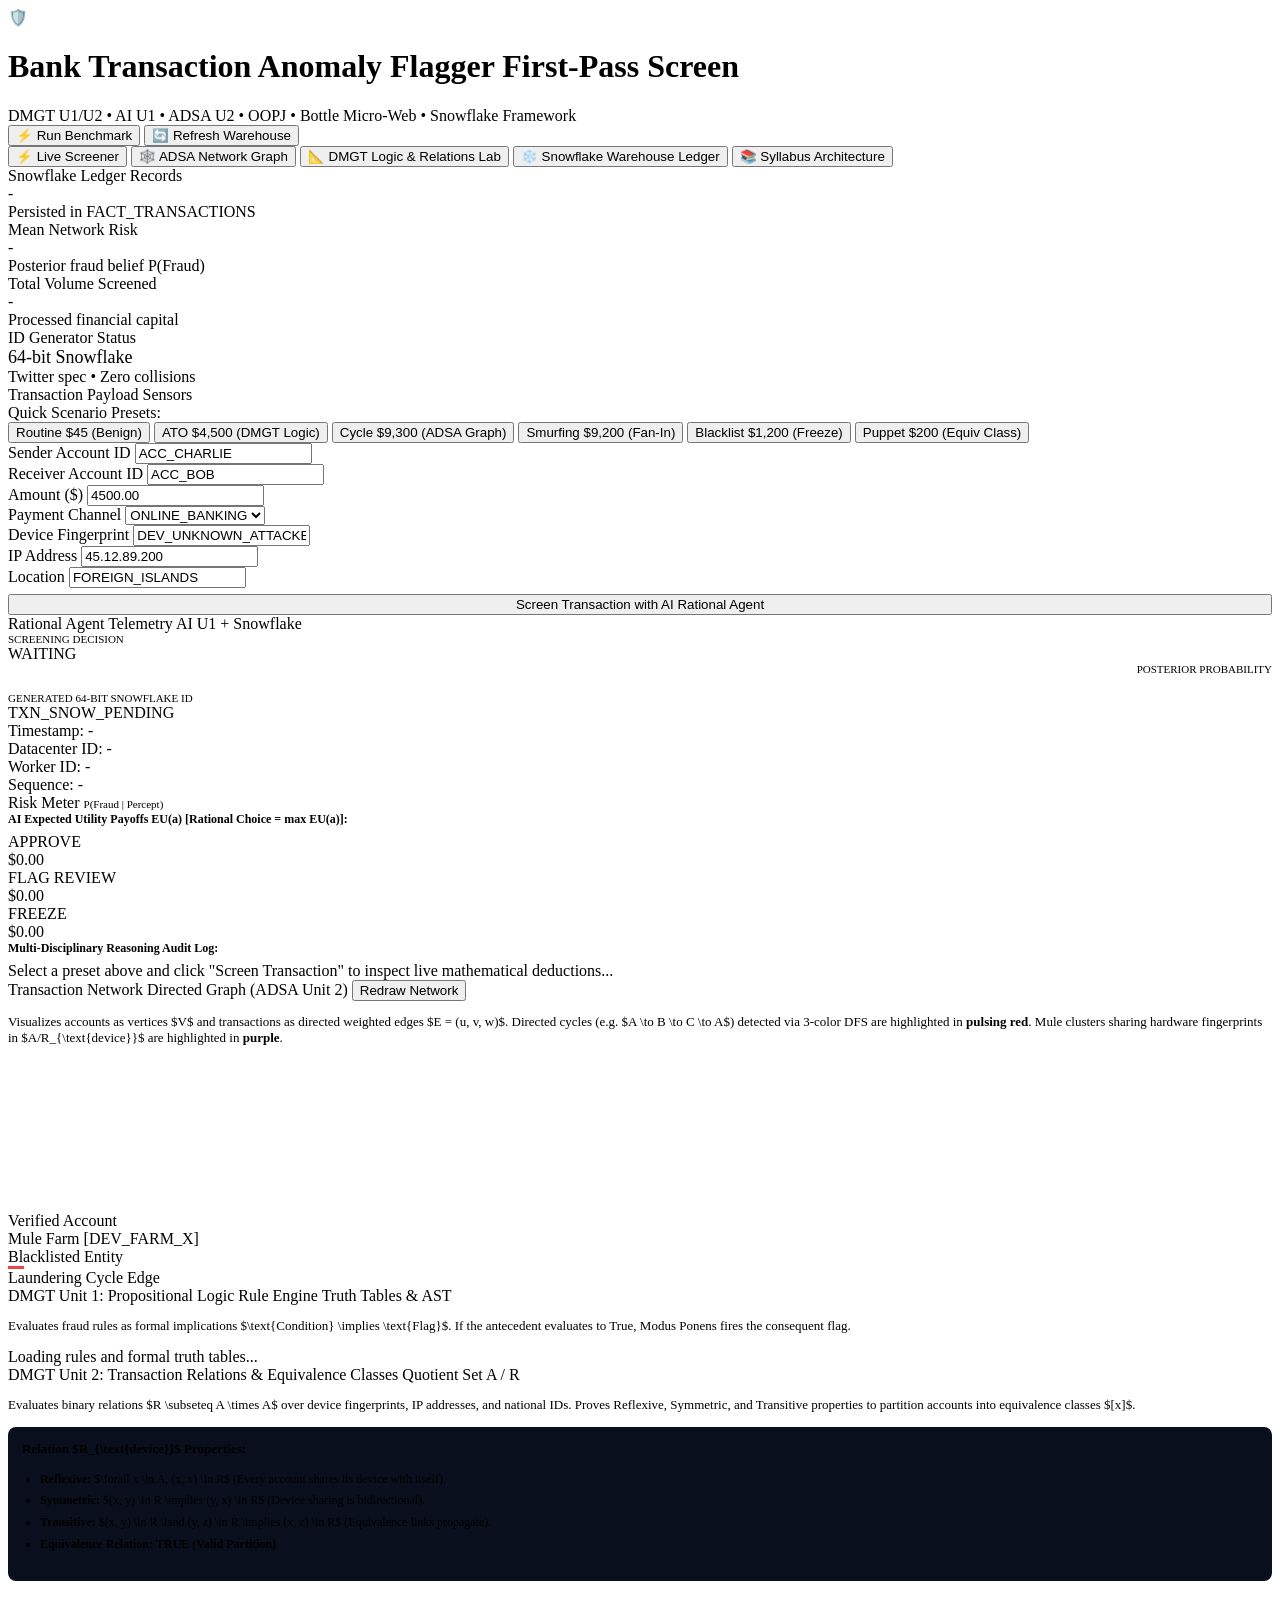
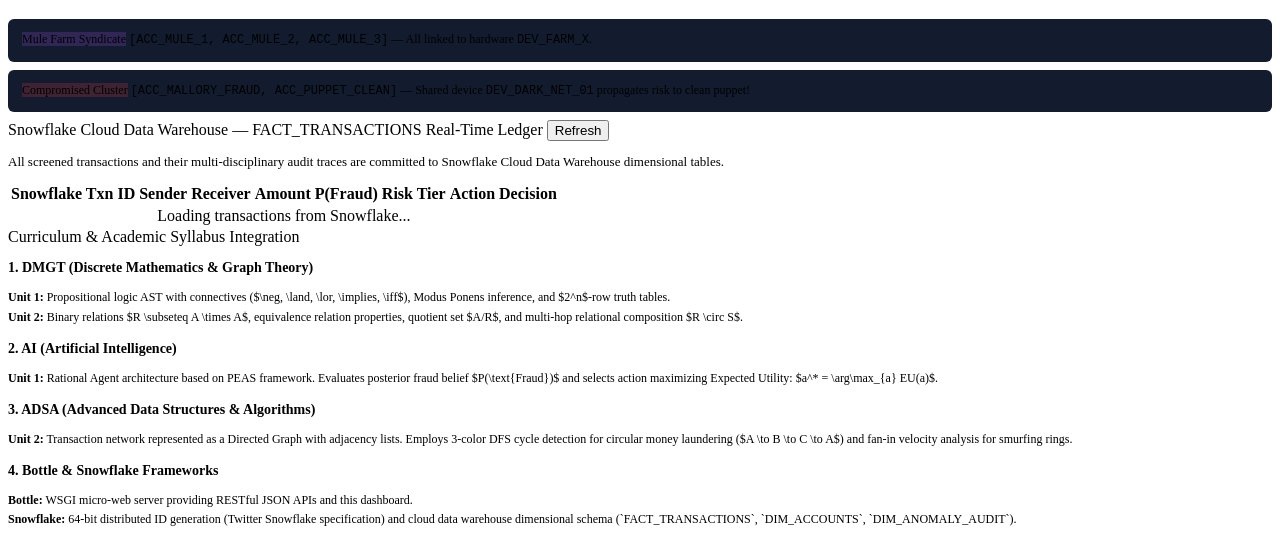
==== frontend/index.html @ 223a4cec "feat: Enterprise Bank Transaction Anomaly Flagger with multi-language core (Java, COBOL, Fortran, SQ" ====
<!DOCTYPE html>
<html lang="en">
<head>
  <meta charset="UTF-8">
  <title>Bank Transaction Anomaly Flagger | SOC Portal</title>
  <meta name="viewport" content="width=device-width, initial-scale=1.0">
  <link rel="stylesheet" href="/static/css/styles.css">
</head>
<body>

  <!-- Top Navigation Header -->
  <header>
    <div class="logo-area">
      <div class="logo-icon">🛡️</div>
      <div class="logo-text">
        <h1>Bank Transaction Anomaly Flagger <span class="badge-tag">First-Pass Screen</span></h1>
        <div class="sub-tagline">DMGT U1/U2 • AI U1 • ADSA U2 • OOPJ • Bottle Micro-Web • Snowflake Framework</div>
      </div>
    </div>
    <div class="header-actions">
      <button class="btn btn-secondary" onclick="runFullBenchmark()">⚡ Run Benchmark</button>
      <button class="btn btn-primary" onclick="refreshWarehouseData()">🔄 Refresh Warehouse</button>
    </div>
  </header>

  <!-- Navigation Tabs -->
  <nav class="nav-tabs">
    <button class="tab-btn active" data-tab="tab-screener">⚡ Live Screener</button>
    <button class="tab-btn" data-tab="tab-graph">🕸️ ADSA Network Graph</button>
    <button class="tab-btn" data-tab="tab-dmgt">📐 DMGT Logic & Relations Lab</button>
    <button class="tab-btn" data-tab="tab-snowflake">❄️ Snowflake Warehouse Ledger</button>
    <button class="tab-btn" data-tab="tab-curriculum">📚 Syllabus Architecture</button>
  </nav>

  <!-- Main Viewport -->
  <main>
    <!-- Metrics Row -->
    <div class="stats-banner">
      <div class="stat-card">
        <div class="stat-label">Snowflake Ledger Records</div>
        <div class="stat-value" id="stat-total-txns">-</div>
        <div class="stat-subtext">Persisted in FACT_TRANSACTIONS</div>
      </div>
      <div class="stat-card">
        <div class="stat-label">Mean Network Risk</div>
        <div class="stat-value" id="stat-avg-risk">-</div>
        <div class="stat-subtext">Posterior fraud belief P(Fraud)</div>
      </div>
      <div class="stat-card">
        <div class="stat-label">Total Volume Screened</div>
        <div class="stat-value" id="stat-total-vol">-</div>
        <div class="stat-subtext">Processed financial capital</div>
      </div>
      <div class="stat-card">
        <div class="stat-label">ID Generator Status</div>
        <div class="stat-value" style="font-size: 18px; color: var(--accent-purple);">64-bit Snowflake</div>
        <div class="stat-subtext">Twitter spec • Zero collisions</div>
      </div>
    </div>

    <!-- TAB 1: Live Screener -->
    <div id="tab-screener" class="tab-content active">
      <div class="two-col-grid">
        <!-- Input Form -->
        <div class="card">
          <div class="card-title">
            <span>Transaction Payload</span>
            <span class="badge-tag">Sensors</span>
          </div>

          <!-- Presets -->
          <div class="presets-container">
            <div class="presets-label">Quick Scenario Presets:</div>
            <div class="preset-pills">
              <button class="preset-pill" onclick="applyPreset('routine')">Routine $45 (Benign)</button>
              <button class="preset-pill" onclick="applyPreset('ato')">ATO $4,500 (DMGT Logic)</button>
              <button class="preset-pill" onclick="applyPreset('cycle')">Cycle $9,300 (ADSA Graph)</button>
              <button class="preset-pill" onclick="applyPreset('smurf')">Smurfing $9,200 (Fan-In)</button>
              <button class="preset-pill" onclick="applyPreset('blacklist')">Blacklist $1,200 (Freeze)</button>
              <button class="preset-pill" onclick="applyPreset('puppet')">Puppet $200 (Equiv Class)</button>
            </div>
          </div>

          <form onsubmit="handleScreenTransaction(event)">
            <div class="form-row">
              <div class="form-col form-group">
                <label>Sender Account ID</label>
                <input type="text" id="sender_id" value="ACC_CHARLIE" required>
              </div>
              <div class="form-col form-group">
                <label>Receiver Account ID</label>
                <input type="text" id="receiver_id" value="ACC_BOB" required>
              </div>
            </div>

            <div class="form-row">
              <div class="form-col form-group">
                <label>Amount ($)</label>
                <input type="number" step="0.01" id="amount" value="4500.00" required>
              </div>
              <div class="form-col form-group">
                <label>Payment Channel</label>
                <select id="channel">
                  <option value="ONLINE_BANKING">ONLINE_BANKING</option>
                  <option value="MOBILE_APP">MOBILE_APP</option>
                  <option value="WIRE_TRANSFER">WIRE_TRANSFER</option>
                  <option value="ATM">ATM</option>
                </select>
              </div>
            </div>

            <div class="form-row">
              <div class="form-col form-group">
                <label>Device Fingerprint</label>
                <input type="text" id="device_id" value="DEV_UNKNOWN_ATTACKER">
              </div>
              <div class="form-col form-group">
                <label>IP Address</label>
                <input type="text" id="ip_address" value="45.12.89.200">
              </div>
            </div>

            <div class="form-group">
              <label>Location</label>
              <input type="text" id="location" value="FOREIGN_ISLANDS">
            </div>

            <button type="submit" id="submit-btn" class="btn btn-primary" style="width:100%; margin-top: 6px;">
              Screen Transaction with AI Rational Agent
            </button>
          </form>
        </div>

        <!-- Telemetry & Decision Result -->
        <div class="card">
          <div class="card-title">
            <span>Rational Agent Telemetry</span>
            <span class="badge-tag">AI U1 + Snowflake</span>
          </div>

          <div class="result-header">
            <div>
              <div style="font-size:11px; color:var(--text-muted); text-transform:uppercase;">Screening Decision</div>
              <div id="decision-badge" class="decision-badge badge-APPROVE">WAITING</div>
            </div>
            <div style="text-align: right;">
              <div style="font-size:11px; color:var(--text-muted); text-transform:uppercase;">Posterior Probability</div>
              <div id="risk-val-text" style="font-size:15px; font-weight:700; color:#fff;">0.0% (PENDING)</div>
            </div>
          </div>

          <!-- Snowflake 64-bit ID Details -->
          <div class="snowflake-box">
            <div style="font-size: 11px; color: var(--text-muted); text-transform: uppercase;">Generated 64-bit Snowflake ID</div>
            <div class="snowflake-id-val" id="snow-id-val">TXN_SNOW_PENDING</div>
            <div class="snowflake-meta-grid">
              <div>Timestamp: <span id="snow-time">-</span></div>
              <div>Datacenter ID: <span id="snow-dc">-</span></div>
              <div>Worker ID: <span id="snow-worker">-</span></div>
              <div>Sequence: <span id="snow-seq">-</span></div>
            </div>
          </div>

          <!-- Risk Meter Bar -->
          <div class="meter-container">
            <div class="meter-labels">
              <span>Risk Meter</span>
              <span style="font-size:11px; color:var(--text-muted);">P(Fraud | Percept)</span>
            </div>
            <div class="meter-bar-bg">
              <div class="meter-bar-fill" id="risk-meter-fill"></div>
            </div>
          </div>

          <!-- AI Expected Utility Payoff Matrix -->
          <div style="font-size: 12px; font-weight: 600; color: var(--text-muted); margin-bottom: 6px;">
            AI Expected Utility Payoffs EU(a) [Rational Choice = max EU(a)]:
          </div>
          <div class="utility-grid" id="utility-grid">
            <div class="utility-card"><div class="utility-title">APPROVE</div><div class="utility-val">$0.00</div></div>
            <div class="utility-card"><div class="utility-title">FLAG REVIEW</div><div class="utility-val">$0.00</div></div>
            <div class="utility-card"><div class="utility-title">FREEZE</div><div class="utility-val">$0.00</div></div>
          </div>

          <!-- Audit Console -->
          <div style="font-size: 12px; font-weight: 600; color: var(--text-muted); margin-bottom: 6px;">
            Multi-Disciplinary Reasoning Audit Log:
          </div>
          <div class="audit-console" id="audit-console">Select a preset above and click "Screen Transaction" to inspect live mathematical deductions...</div>
        </div>
      </div>
    </div>

    <!-- TAB 2: ADSA Network Graph Visualizer -->
    <div id="tab-graph" class="tab-content">
      <div class="card">
        <div class="card-title">
          <span>Transaction Network Directed Graph (ADSA Unit 2)</span>
          <button class="btn btn-secondary" onclick="fetchGraphData()">Redraw Network</button>
        </div>
        <p style="font-size:13px; color:var(--text-muted); margin-bottom: 12px;">
          Visualizes accounts as vertices $V$ and transactions as directed weighted edges $E = (u, v, w)$. 
          Directed cycles (e.g. $A \to B \to C \to A$) detected via 3-color DFS are highlighted in <strong style="color:var(--color-freeze)">pulsing red</strong>.
          Mule clusters sharing hardware fingerprints in $A/R_{\text{device}}$ are highlighted in <strong style="color:var(--accent-purple)">purple</strong>.
        </p>
        <div class="canvas-wrapper">
          <canvas id="network-canvas"></canvas>
          <div class="graph-legend">
            <div class="legend-item"><div class="legend-dot" style="background:#0284c7;"></div> Verified Account</div>
            <div class="legend-item"><div class="legend-dot" style="background:#a855f7;"></div> Mule Farm [DEV_FARM_X]</div>
            <div class="legend-item"><div class="legend-dot" style="background:#ef4444;"></div> Blacklisted Entity</div>
            <div class="legend-item"><div class="legend-dot" style="background:#ef4444; width:16px; height:3px; border-radius:0;"></div> Laundering Cycle Edge</div>
          </div>
        </div>
      </div>
    </div>

    <!-- TAB 3: DMGT Logic & Relations Lab -->
    <div id="tab-dmgt" class="tab-content">
      <div class="two-col-grid">
        <div class="card">
          <div class="card-title">
            <span>DMGT Unit 1: Propositional Logic Rule Engine</span>
            <span class="badge-tag">Truth Tables & AST</span>
          </div>
          <p style="font-size:13px; color:var(--text-muted); margin-bottom:14px;">
            Evaluates fraud rules as formal implications $\text{Condition} \implies \text{Flag}$. If the antecedent evaluates to True, Modus Ponens fires the consequent flag.
          </p>
          <div id="rules-container">Loading rules and formal truth tables...</div>
        </div>

        <div class="card">
          <div class="card-title">
            <span>DMGT Unit 2: Transaction Relations & Equivalence Classes</span>
            <span class="badge-tag">Quotient Set A / R</span>
          </div>
          <p style="font-size:13px; color:var(--text-muted); margin-bottom:14px;">
            Evaluates binary relations $R \subseteq A \times A$ over device fingerprints, IP addresses, and national IDs.
            Proves Reflexive, Symmetric, and Transitive properties to partition accounts into equivalence classes $[x]$.
          </p>
          
          <div style="background:#0a0f1d; border:1px solid var(--border-color); border-radius:8px; padding:14px; margin-bottom:14px;">
            <div style="font-weight:700; color:var(--accent-cyan); font-size:13px; margin-bottom:6px;">Relation $R_{\text{device}}$ Properties:</div>
            <ul style="font-size:12px; color:var(--text-muted); padding-left:18px; line-height:1.8;">
              <li><strong>Reflexive:</strong> $\forall x \in A, (x, x) \in R$ (Every account shares its device with itself).</li>
              <li><strong>Symmetric:</strong> $(x, y) \in R \implies (y, x) \in R$ (Device sharing is bidirectional).</li>
              <li><strong>Transitive:</strong> $(x, y) \in R \land (y, z) \in R \implies (x, z) \in R$ (Equivalence links propagate).</li>
              <li><strong>Equivalence Relation:</strong> <strong style="color:var(--color-approve)">TRUE (Valid Partition)</strong></li>
            </ul>
          </div>

          <div style="font-weight:700; color:#fff; font-size:13px; margin-bottom:8px;">Quotient Set $A / R_{\text{device}}$ (Partition Clusters):</div>
          <div style="font-size:12px; line-height:1.8;">
            <div style="background:#131c2e; padding:10px 14px; border-radius:6px; border:1px solid var(--border-color); margin-bottom:8px;">
              <span class="badge-tag" style="background:rgba(168, 85, 247, 0.2); color:var(--accent-purple);">Mule Farm Syndicate</span>
              <code>[ACC_MULE_1, ACC_MULE_2, ACC_MULE_3]</code> — All linked to hardware <code>DEV_FARM_X</code>.
            </div>
            <div style="background:#131c2e; padding:10px 14px; border-radius:6px; border:1px solid var(--border-color); margin-bottom:8px;">
              <span class="badge-tag" style="background:rgba(239, 68, 68, 0.2); color:var(--color-freeze);">Compromised Cluster</span>
              <code>[ACC_MALLORY_FRAUD, ACC_PUPPET_CLEAN]</code> — Shared device <code>DEV_DARK_NET_01</code> propagates risk to clean puppet!
            </div>
          </div>
        </div>
      </div>
    </div>

    <!-- TAB 4: Snowflake Warehouse Explorer -->
    <div id="tab-snowflake" class="tab-content">
      <div class="card">
        <div class="card-title">
          <span>Snowflake Cloud Data Warehouse — FACT_TRANSACTIONS Real-Time Ledger</span>
          <button class="btn btn-secondary" onclick="refreshWarehouseData()">Refresh</button>
        </div>
        <p style="font-size:13px; color:var(--text-muted); margin-bottom:12px;">
          All screened transactions and their multi-disciplinary audit traces are committed to Snowflake Cloud Data Warehouse dimensional tables.
        </p>
        <div class="table-wrapper">
          <table>
            <thead>
              <tr>
                <th>Snowflake Txn ID</th>
                <th>Sender</th>
                <th>Receiver</th>
                <th>Amount</th>
                <th>P(Fraud)</th>
                <th>Risk Tier</th>
                <th>Action Decision</th>
              </tr>
            </thead>
            <tbody id="warehouse-tbody">
              <tr><td colspan="7" style="text-align:center; color:var(--text-muted);">Loading transactions from Snowflake...</td></tr>
            </tbody>
          </table>
        </div>
      </div>
    </div>

    <!-- TAB 5: Syllabus & Architecture Guide -->
    <div id="tab-curriculum" class="tab-content">
      <div class="card">
        <div class="card-title"><span>Curriculum & Academic Syllabus Integration</span></div>
        <div class="two-col-grid" style="margin-top: 14px;">
          <div>
            <h3 style="font-size:14px; color:var(--accent-cyan); margin-bottom:6px;">1. DMGT (Discrete Mathematics & Graph Theory)</h3>
            <p style="font-size:12px; color:var(--text-muted); line-height:1.6; margin-bottom:14px;">
              <strong>Unit 1:</strong> Propositional logic AST with connectives ($\neg, \land, \lor, \implies, \iff$), Modus Ponens inference, and $2^n$-row truth tables.<br>
              <strong>Unit 2:</strong> Binary relations $R \subseteq A \times A$, equivalence relation properties, quotient set $A/R$, and multi-hop relational composition $R \circ S$.
            </p>

            <h3 style="font-size:14px; color:var(--accent-cyan); margin-bottom:6px;">2. AI (Artificial Intelligence)</h3>
            <p style="font-size:12px; color:var(--text-muted); line-height:1.6; margin-bottom:14px;">
              <strong>Unit 1:</strong> Rational Agent architecture based on PEAS framework. Evaluates posterior fraud belief $P(\text{Fraud})$ and selects action maximizing Expected Utility: $a^* = \arg\max_{a} EU(a)$.
            </p>
          </div>

          <div>
            <h3 style="font-size:14px; color:var(--accent-cyan); margin-bottom:6px;">3. ADSA (Advanced Data Structures & Algorithms)</h3>
            <p style="font-size:12px; color:var(--text-muted); line-height:1.6; margin-bottom:14px;">
              <strong>Unit 2:</strong> Transaction network represented as a Directed Graph with adjacency lists. Employs 3-color DFS cycle detection for circular money laundering ($A \to B \to C \to A$) and fan-in velocity analysis for smurfing rings.
            </p>

            <h3 style="font-size:14px; color:var(--accent-cyan); margin-bottom:6px;">4. Bottle & Snowflake Frameworks</h3>
            <p style="font-size:12px; color:var(--text-muted); line-height:1.6;">
              <strong>Bottle:</strong> WSGI micro-web server providing RESTful JSON APIs and this dashboard.<br>
              <strong>Snowflake:</strong> 64-bit distributed ID generation (Twitter Snowflake specification) and cloud data warehouse dimensional schema (`FACT_TRANSACTIONS`, `DIM_ACCOUNTS`, `DIM_ANOMALY_AUDIT`).
            </p>
          </div>
        </div>
      </div>
    </div>
  </main>

  <script src="/static/js/app.js"></script>
</body>
</html>
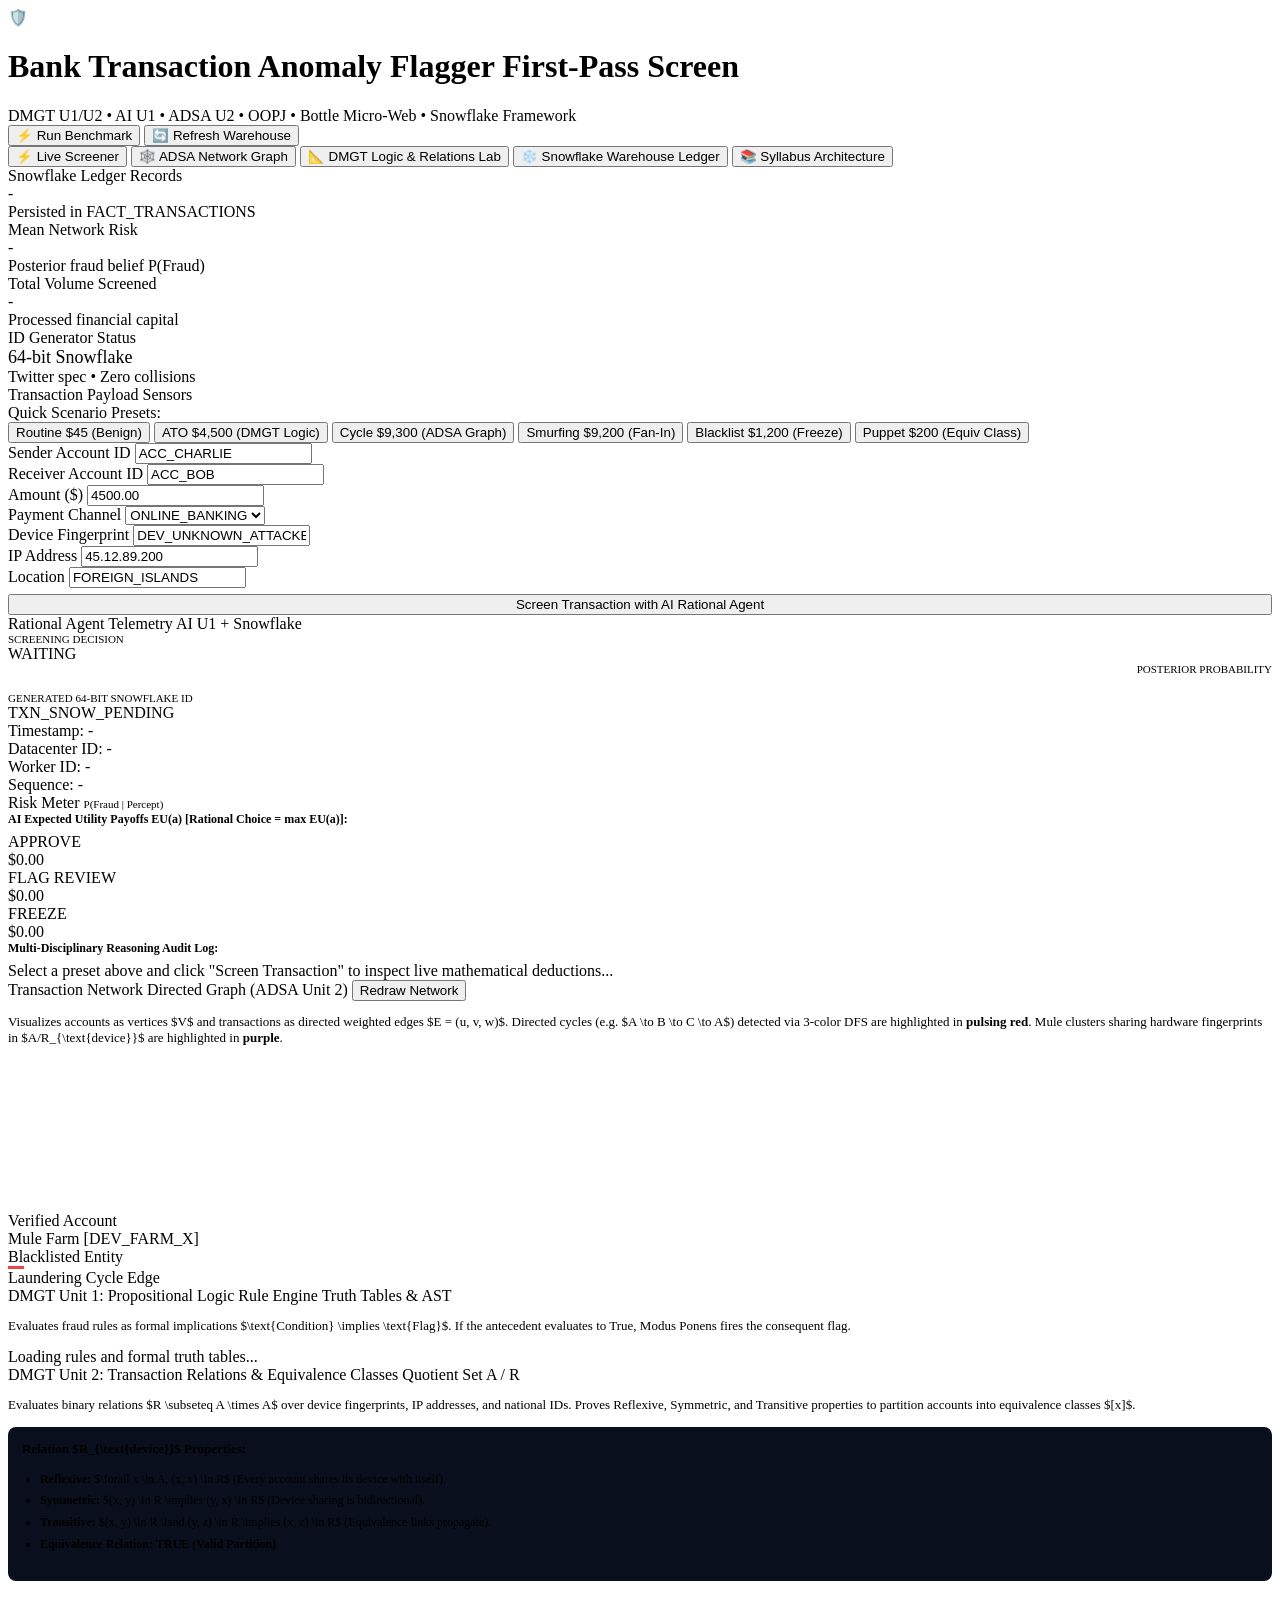
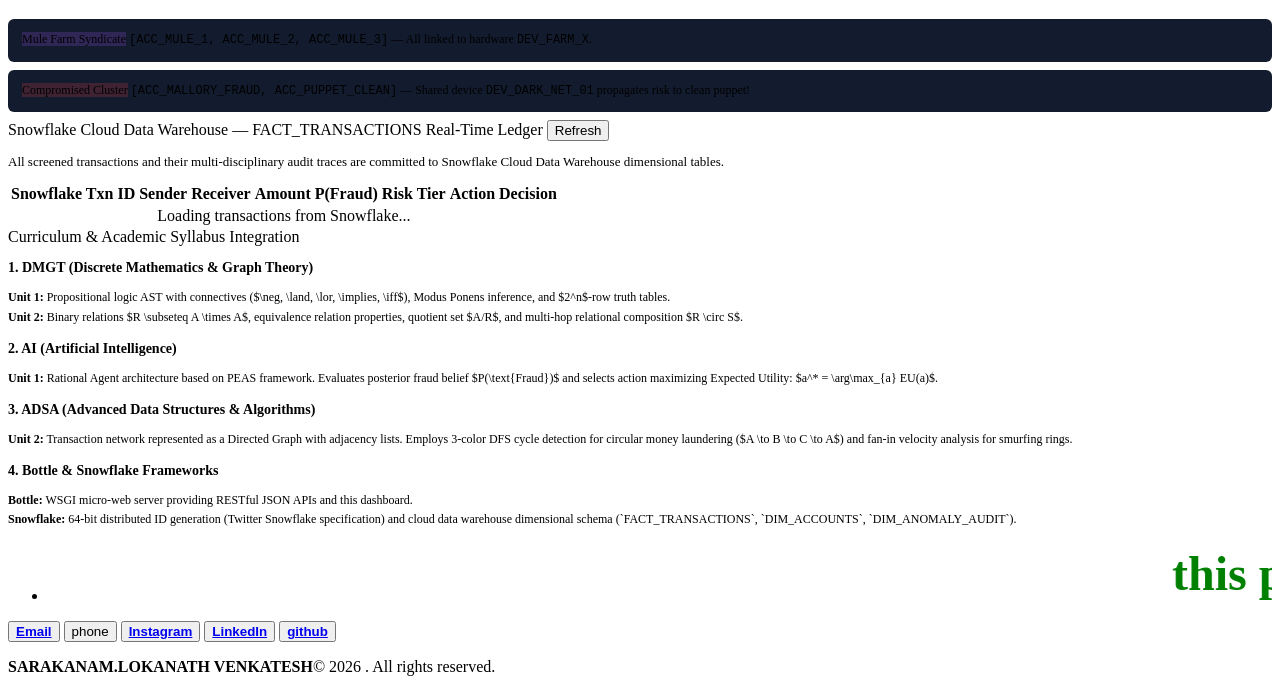
==== commit fd3f0341: "feat(ui): add creator marquee, social links, and copyright footer for SARAKANAM . LOKANATH VENKATESH" ====
--- a/frontend/index.html
+++ b/frontend/index.html
@@ -330,6 +330,25 @@
     </div>
   </main>
 
+  <!-- Project Creator & Contact Footer -->
+  <div class="author-credits-container">
+    <ul>
+      <li>
+        <marquee><font color="green" size="9"><strong>this project was made by SARAKANAM . LOKANATH VENKATESH </strong></font></marquee>
+      </li>
+    </ul> <button><a href="mailto:lokanathvenkateshsarakanam6@gmail.com"><strong>Email</strong></a></button>
+        <a href="tel:+919392573268"><button>phone</button></a>
+        <button><a href="https://www.instagram.com/call_me_bunny_.143_2/?__pwa=1" target="_blank"><strong>Instagram</strong></a></button>
+        <button><a href="https://www.linkedin.com/in/lokanath-venkatesh-sarakanam-3532a1382/" target="_blank"><strong>LinkedIn</strong></a></button>
+        <button><a href="https://github.com/lokanathvenkateshsarakanam" target="_blank"><strong>github</strong></a></button>
+      </li>
+            
+    
+    <footer>
+        <p><b> SARAKANAM.LOKANATH VENKATESH</b>&copy; 2026 . All rights reserved.</p></b>
+    </footer>
+  </div>
+
   <script src="/static/js/app.js"></script>
 </body>
 </html>
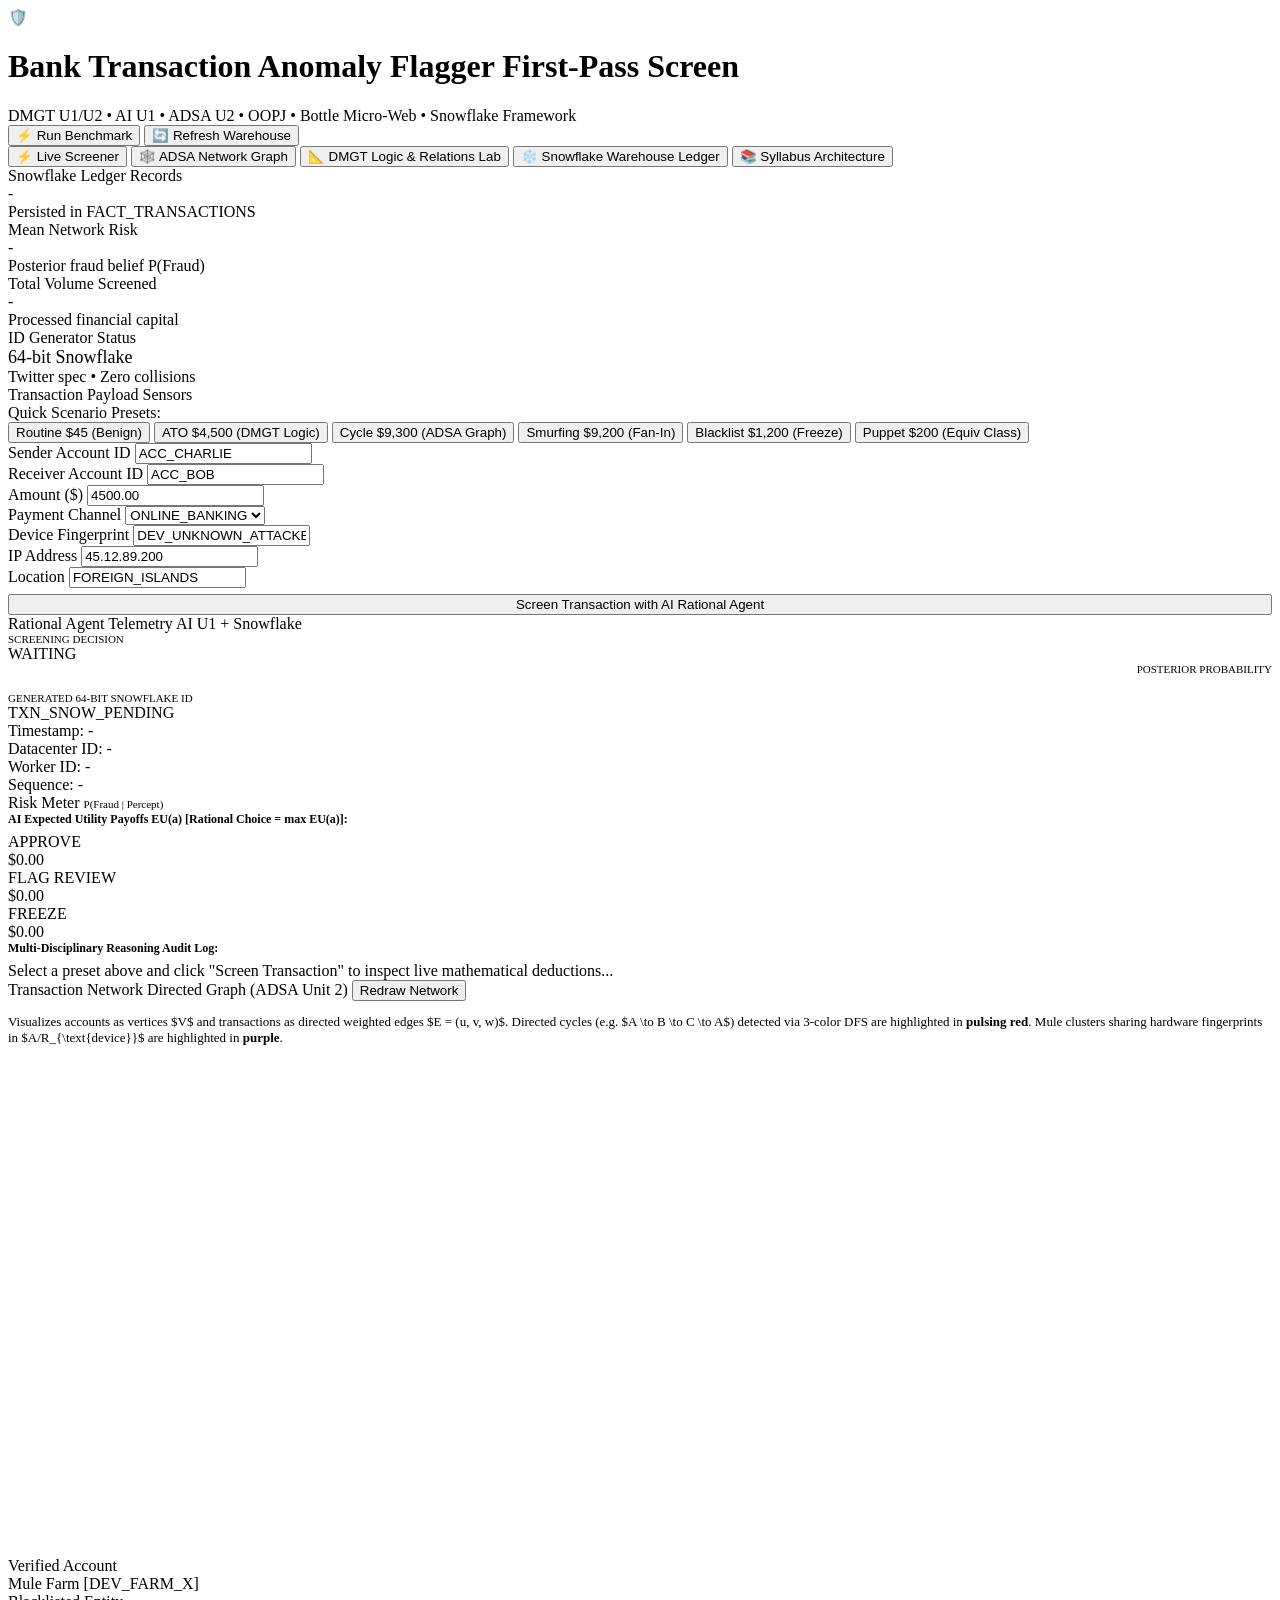
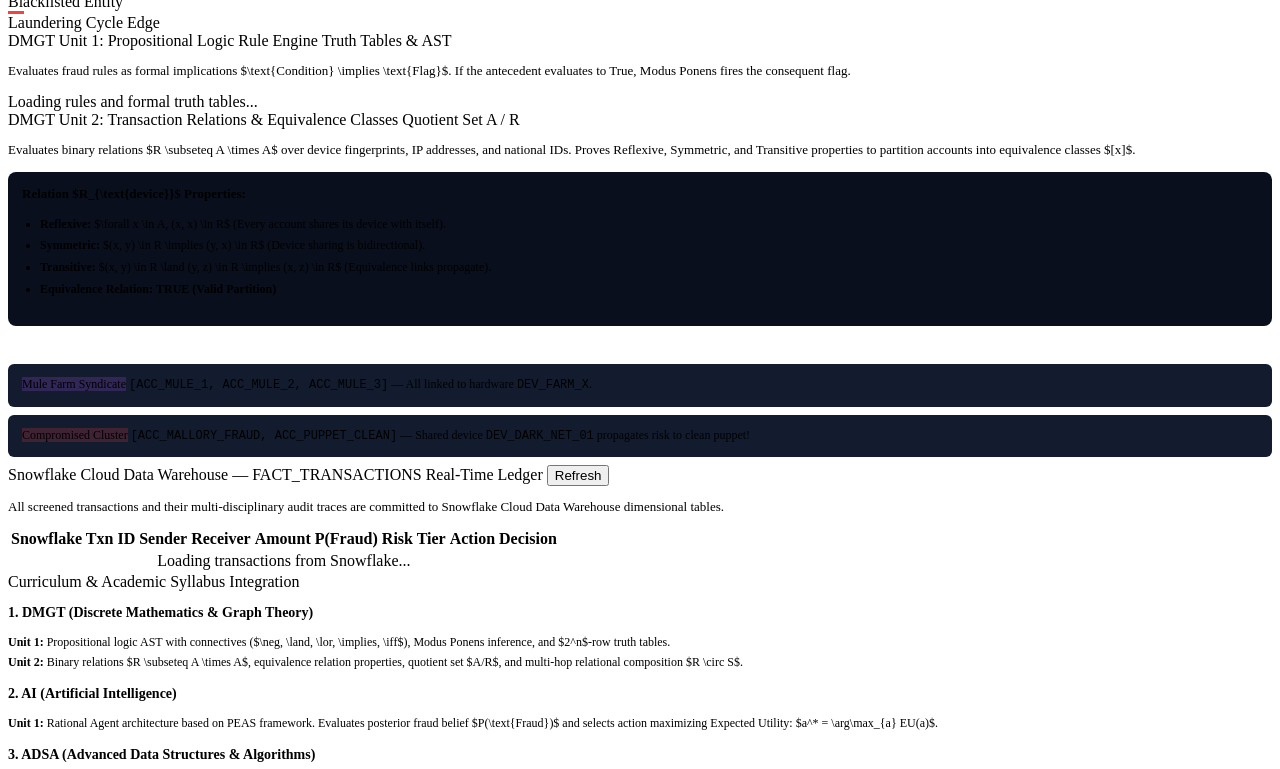
==== commit 09a5f5c8: "Update stylesheet link in index.html" ====
--- a/frontend/index.html
+++ b/frontend/index.html
@@ -4,7 +4,7 @@
   <meta charset="UTF-8">
   <title>Bank Transaction Anomaly Flagger | SOC Portal</title>
   <meta name="viewport" content="width=device-width, initial-scale=1.0">
-  <link rel="stylesheet" href="/static/css/styles.css">
+  <link rel="stylesheet" href="/static/css/styles-1.css">
 </head>
 <body>
 
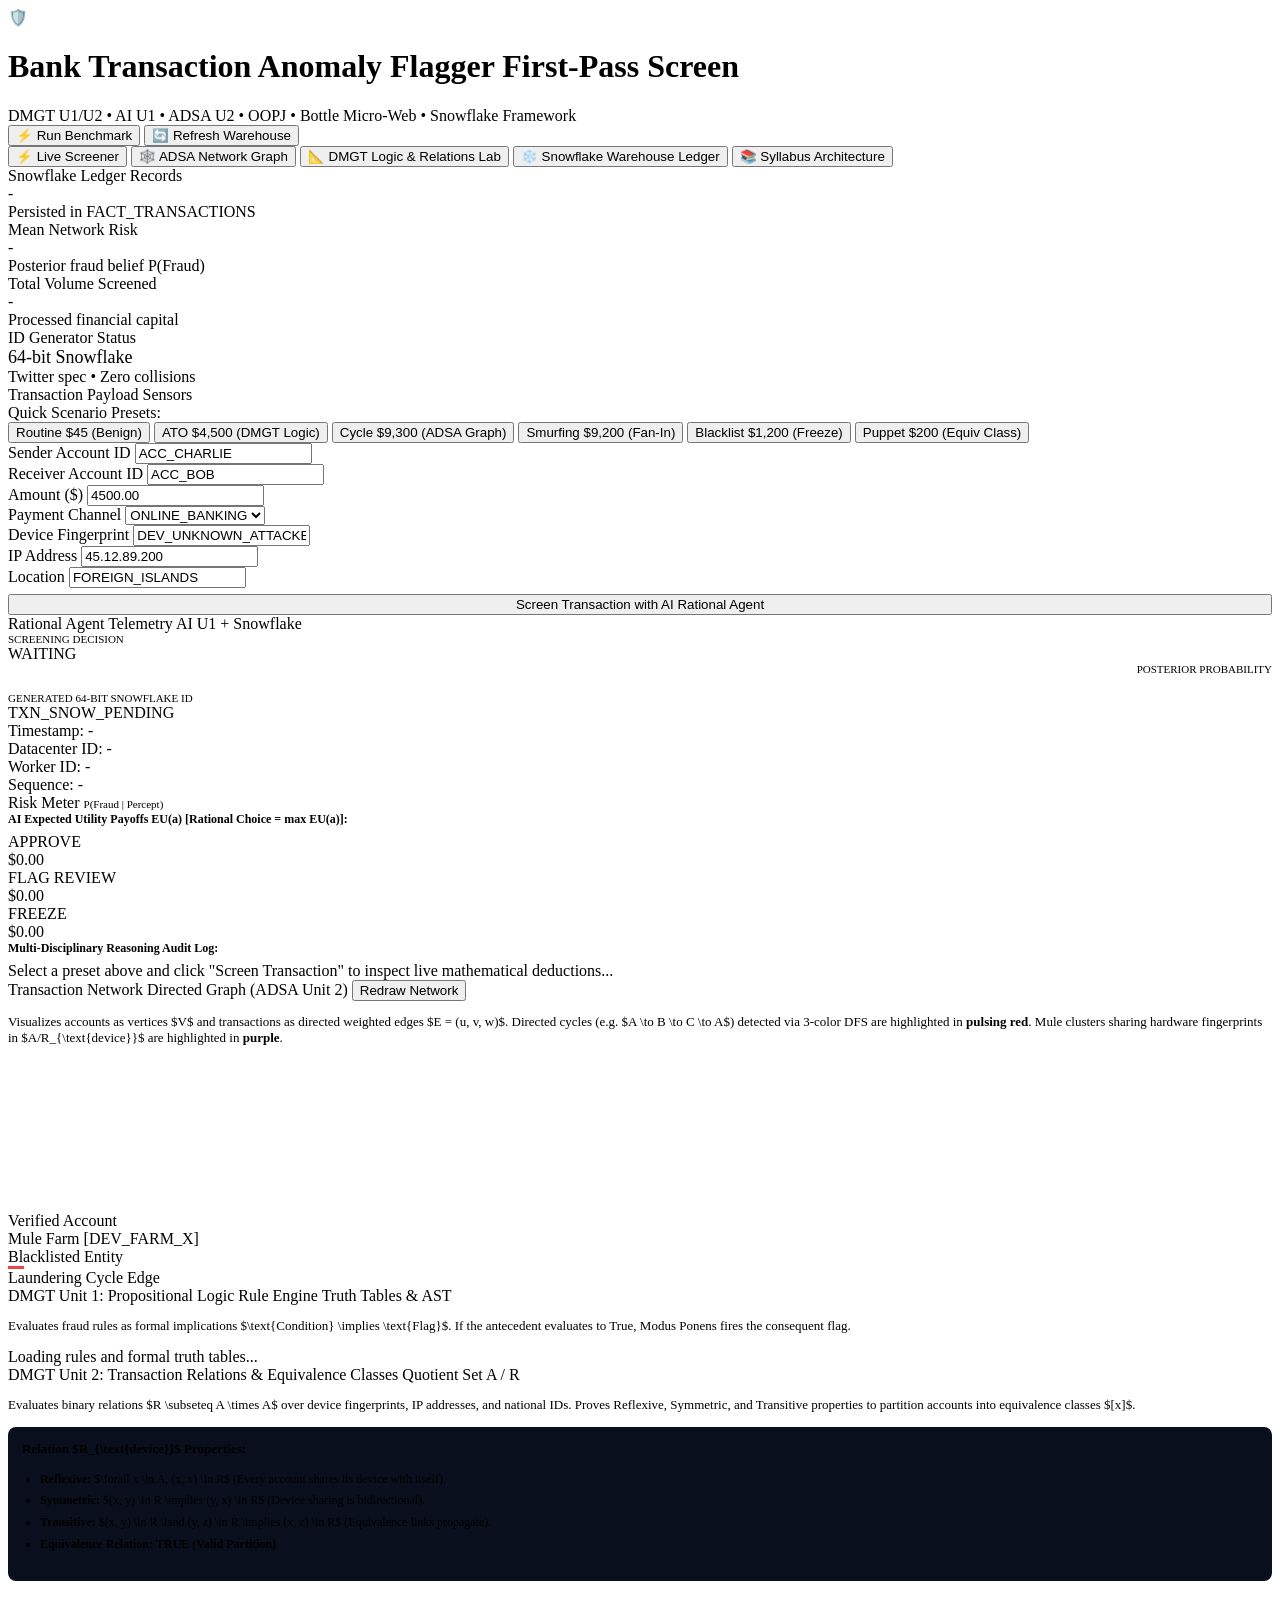
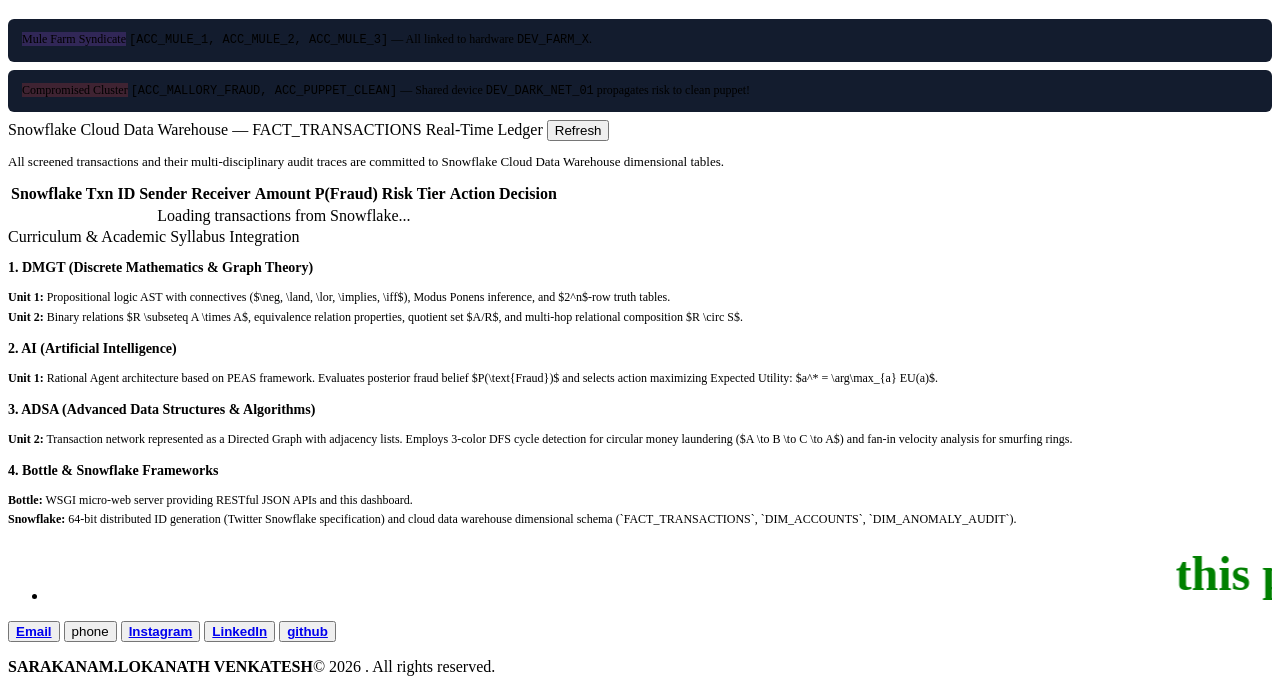
==== commit e3c269b4: "Update script source from app.js to app-1.js" ====
--- a/frontend/index.html
+++ b/frontend/index.html
@@ -349,6 +349,6 @@
     </footer>
   </div>
 
-  <script src="/static/js/app.js"></script>
+  <script src="/static/js/app-1.js"></script>
 </body>
 </html>
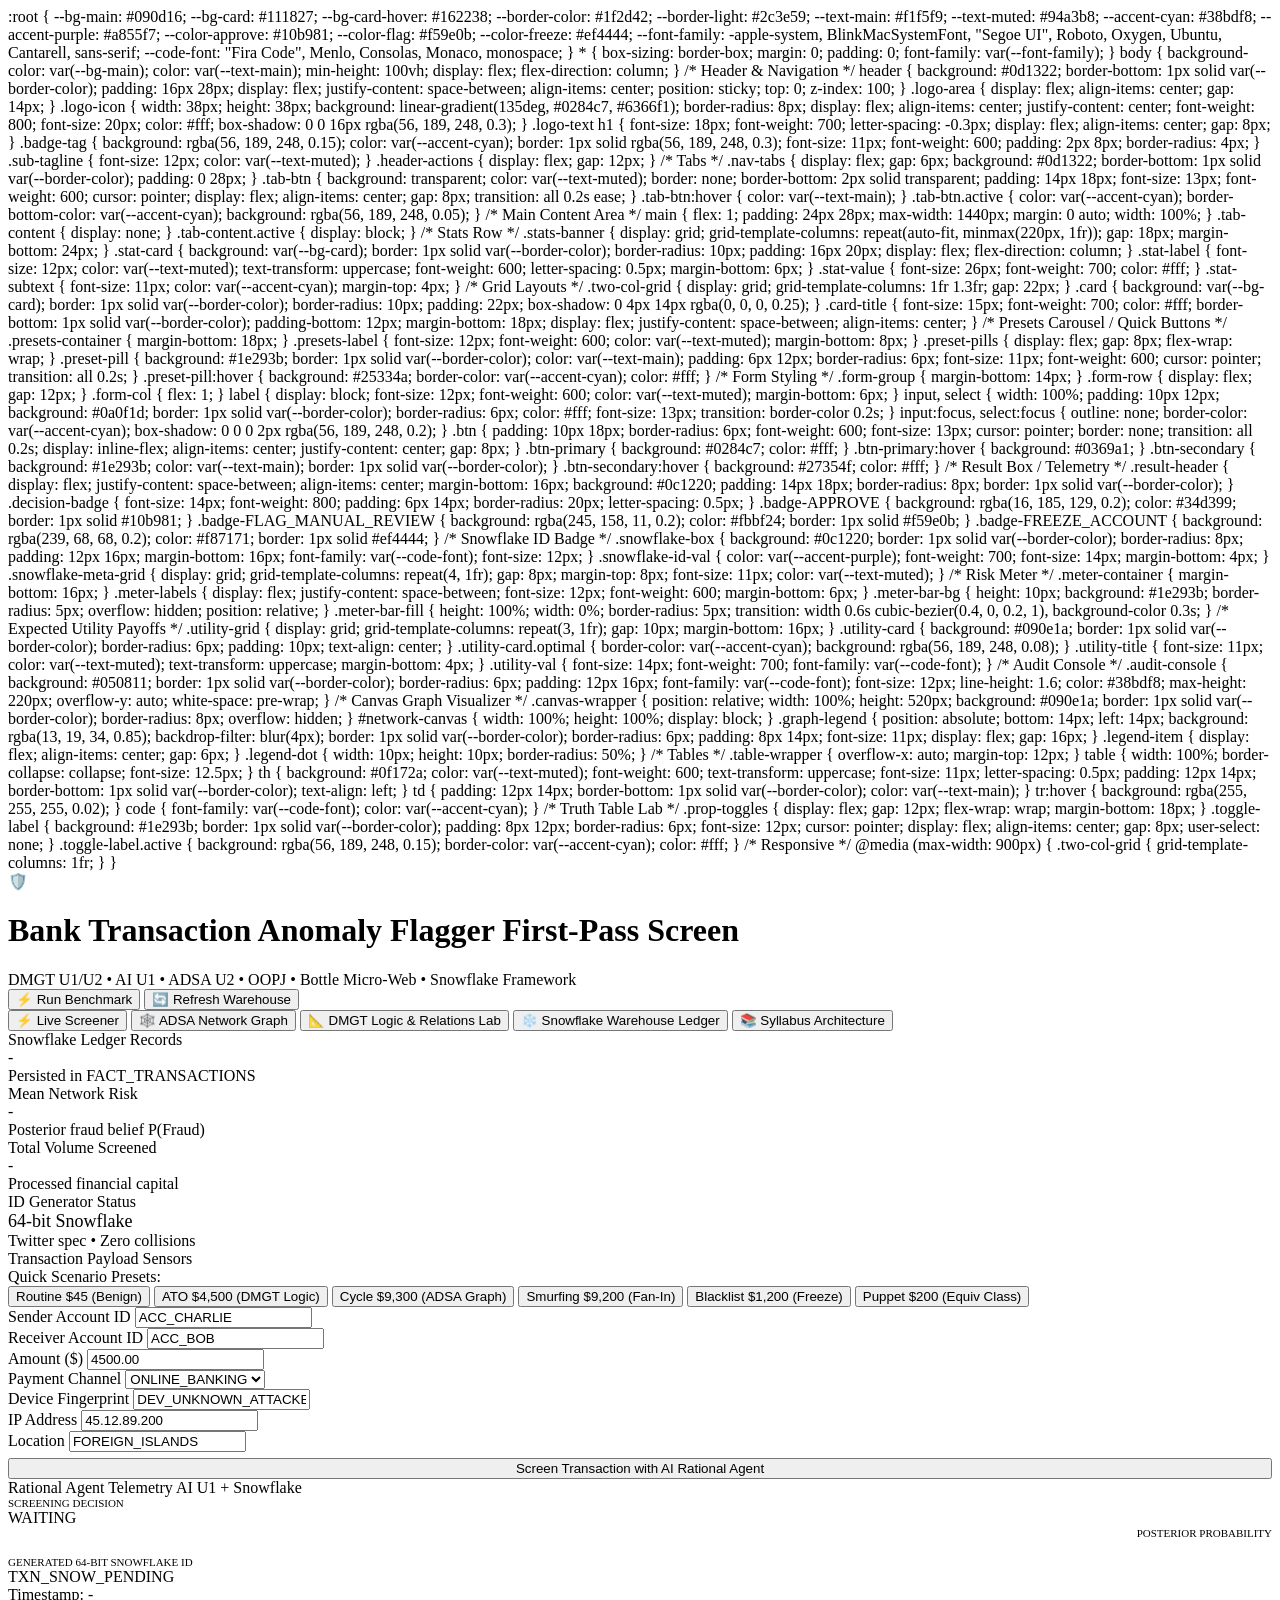
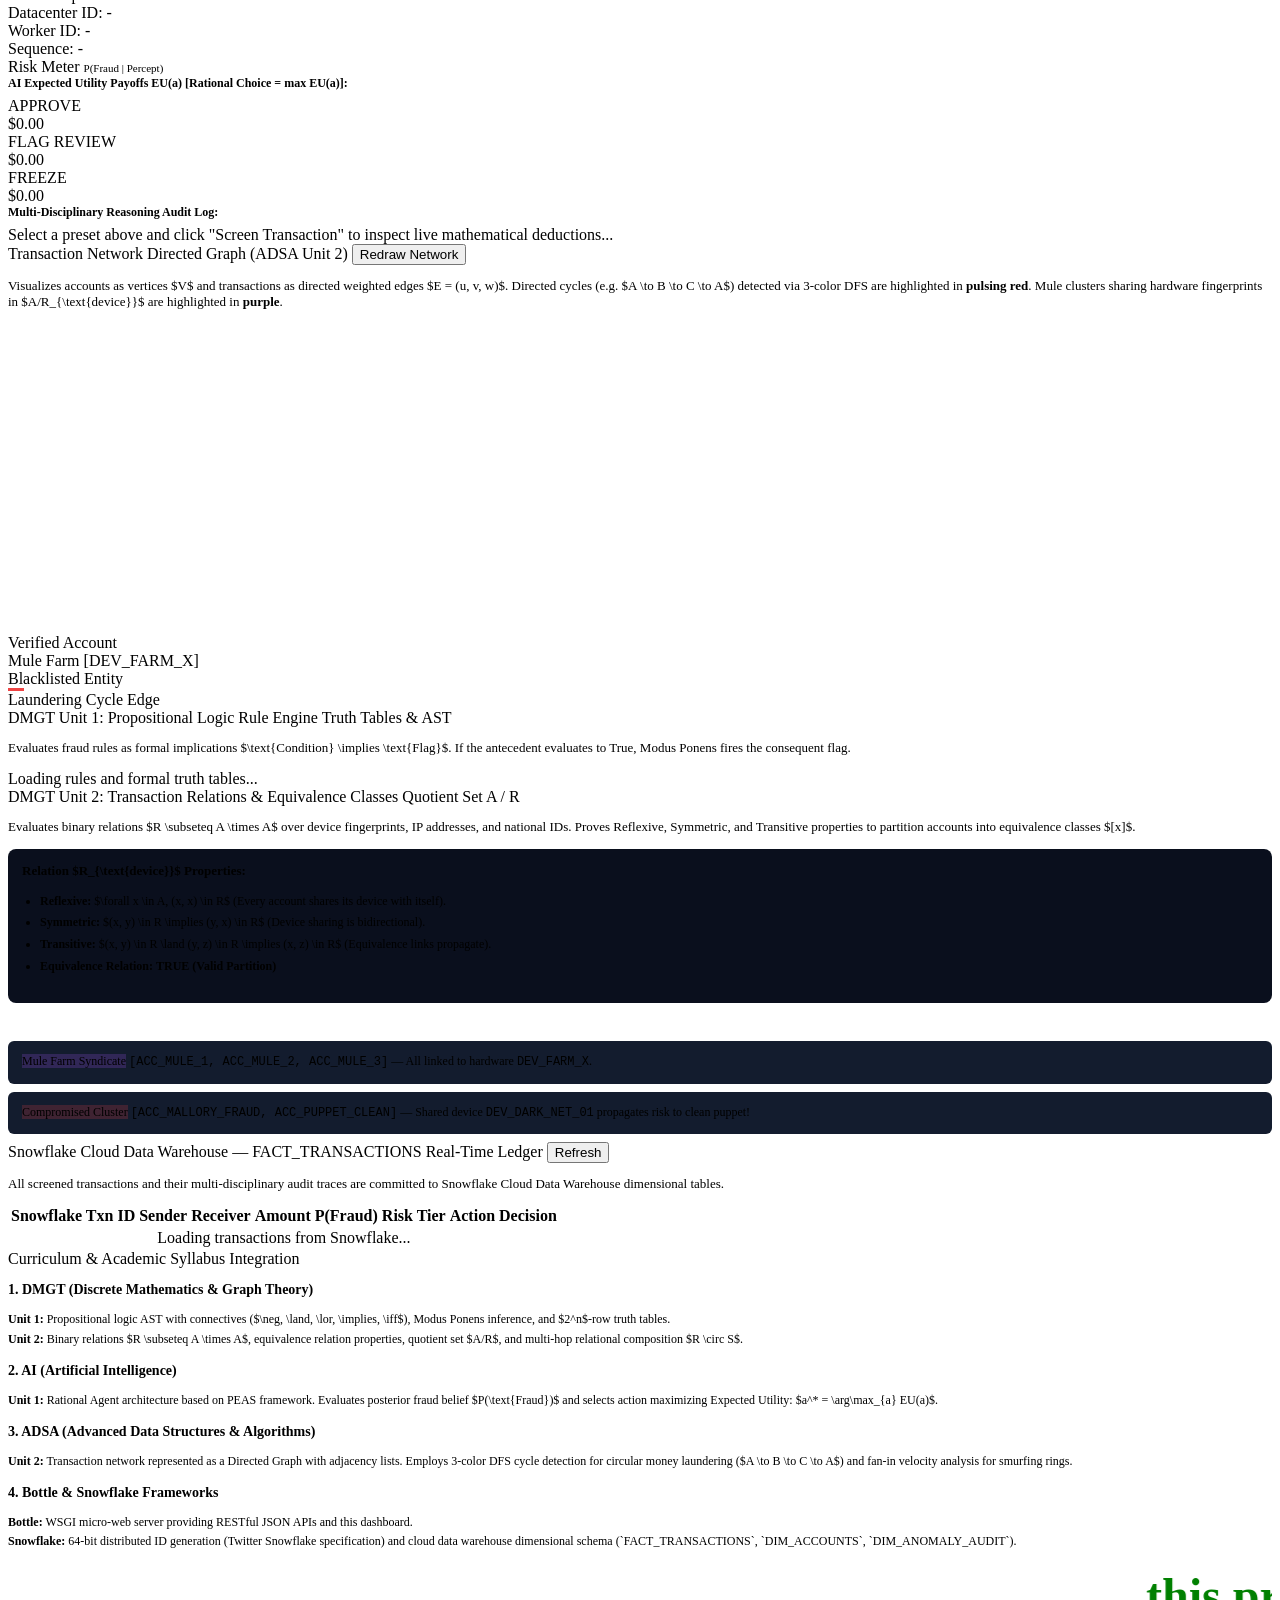
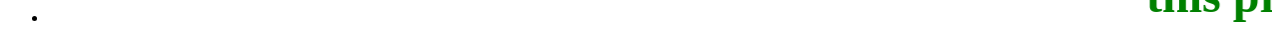
==== commit 1cf34663: "Implement CSS styles for layout and components Added CSS variables and styles for layout and compone" ====
--- a/frontend/index.html
+++ b/frontend/index.html
@@ -7,6 +7,584 @@
   <link rel="stylesheet" href="/static/css/styles-1.css">
 </head>
 <body>
+  <styles>
+    :root {
+  --bg-main: #090d16;
+  --bg-card: #111827;
+  --bg-card-hover: #162238;
+  --border-color: #1f2d42;
+  --border-light: #2c3e59;
+  --text-main: #f1f5f9;
+  --text-muted: #94a3b8;
+  --accent-cyan: #38bdf8;
+  --accent-purple: #a855f7;
+  --color-approve: #10b981;
+  --color-flag: #f59e0b;
+  --color-freeze: #ef4444;
+  --font-family: -apple-system, BlinkMacSystemFont, "Segoe UI", Roboto, Oxygen, Ubuntu, Cantarell, sans-serif;
+  --code-font: "Fira Code", Menlo, Consolas, Monaco, monospace;
+}
+
+* {
+  box-sizing: border-box;
+  margin: 0;
+  padding: 0;
+  font-family: var(--font-family);
+}
+
+body {
+  background-color: var(--bg-main);
+  color: var(--text-main);
+  min-height: 100vh;
+  display: flex;
+  flex-direction: column;
+}
+
+/* Header & Navigation */
+header {
+  background: #0d1322;
+  border-bottom: 1px solid var(--border-color);
+  padding: 16px 28px;
+  display: flex;
+  justify-content: space-between;
+  align-items: center;
+  position: sticky;
+  top: 0;
+  z-index: 100;
+}
+
+.logo-area {
+  display: flex;
+  align-items: center;
+  gap: 14px;
+}
+
+.logo-icon {
+  width: 38px;
+  height: 38px;
+  background: linear-gradient(135deg, #0284c7, #6366f1);
+  border-radius: 8px;
+  display: flex;
+  align-items: center;
+  justify-content: center;
+  font-weight: 800;
+  font-size: 20px;
+  color: #fff;
+  box-shadow: 0 0 16px rgba(56, 189, 248, 0.3);
+}
+
+.logo-text h1 {
+  font-size: 18px;
+  font-weight: 700;
+  letter-spacing: -0.3px;
+  display: flex;
+  align-items: center;
+  gap: 8px;
+}
+
+.badge-tag {
+  background: rgba(56, 189, 248, 0.15);
+  color: var(--accent-cyan);
+  border: 1px solid rgba(56, 189, 248, 0.3);
+  font-size: 11px;
+  font-weight: 600;
+  padding: 2px 8px;
+  border-radius: 4px;
+}
+
+.sub-tagline {
+  font-size: 12px;
+  color: var(--text-muted);
+}
+
+.header-actions {
+  display: flex;
+  gap: 12px;
+}
+
+/* Tabs */
+.nav-tabs {
+  display: flex;
+  gap: 6px;
+  background: #0d1322;
+  border-bottom: 1px solid var(--border-color);
+  padding: 0 28px;
+}
+
+.tab-btn {
+  background: transparent;
+  color: var(--text-muted);
+  border: none;
+  border-bottom: 2px solid transparent;
+  padding: 14px 18px;
+  font-size: 13px;
+  font-weight: 600;
+  cursor: pointer;
+  display: flex;
+  align-items: center;
+  gap: 8px;
+  transition: all 0.2s ease;
+}
+
+.tab-btn:hover {
+  color: var(--text-main);
+}
+
+.tab-btn.active {
+  color: var(--accent-cyan);
+  border-bottom-color: var(--accent-cyan);
+  background: rgba(56, 189, 248, 0.05);
+}
+
+/* Main Content Area */
+main {
+  flex: 1;
+  padding: 24px 28px;
+  max-width: 1440px;
+  margin: 0 auto;
+  width: 100%;
+}
+
+.tab-content {
+  display: none;
+}
+
+.tab-content.active {
+  display: block;
+}
+
+/* Stats Row */
+.stats-banner {
+  display: grid;
+  grid-template-columns: repeat(auto-fit, minmax(220px, 1fr));
+  gap: 18px;
+  margin-bottom: 24px;
+}
+
+.stat-card {
+  background: var(--bg-card);
+  border: 1px solid var(--border-color);
+  border-radius: 10px;
+  padding: 16px 20px;
+  display: flex;
+  flex-direction: column;
+}
+
+.stat-label {
+  font-size: 12px;
+  color: var(--text-muted);
+  text-transform: uppercase;
+  font-weight: 600;
+  letter-spacing: 0.5px;
+  margin-bottom: 6px;
+}
+
+.stat-value {
+  font-size: 26px;
+  font-weight: 700;
+  color: #fff;
+}
+
+.stat-subtext {
+  font-size: 11px;
+  color: var(--accent-cyan);
+  margin-top: 4px;
+}
+
+/* Grid Layouts */
+.two-col-grid {
+  display: grid;
+  grid-template-columns: 1fr 1.3fr;
+  gap: 22px;
+}
+
+.card {
+  background: var(--bg-card);
+  border: 1px solid var(--border-color);
+  border-radius: 10px;
+  padding: 22px;
+  box-shadow: 0 4px 14px rgba(0, 0, 0, 0.25);
+}
+
+.card-title {
+  font-size: 15px;
+  font-weight: 700;
+  color: #fff;
+  border-bottom: 1px solid var(--border-color);
+  padding-bottom: 12px;
+  margin-bottom: 18px;
+  display: flex;
+  justify-content: space-between;
+  align-items: center;
+}
+
+/* Presets Carousel / Quick Buttons */
+.presets-container {
+  margin-bottom: 18px;
+}
+
+.presets-label {
+  font-size: 12px;
+  font-weight: 600;
+  color: var(--text-muted);
+  margin-bottom: 8px;
+}
+
+.preset-pills {
+  display: flex;
+  gap: 8px;
+  flex-wrap: wrap;
+}
+
+.preset-pill {
+  background: #1e293b;
+  border: 1px solid var(--border-color);
+  color: var(--text-main);
+  padding: 6px 12px;
+  border-radius: 6px;
+  font-size: 11px;
+  font-weight: 600;
+  cursor: pointer;
+  transition: all 0.2s;
+}
+
+.preset-pill:hover {
+  background: #25334a;
+  border-color: var(--accent-cyan);
+  color: #fff;
+}
+
+/* Form Styling */
+.form-group {
+  margin-bottom: 14px;
+}
+
+.form-row {
+  display: flex;
+  gap: 12px;
+}
+
+.form-col {
+  flex: 1;
+}
+
+label {
+  display: block;
+  font-size: 12px;
+  font-weight: 600;
+  color: var(--text-muted);
+  margin-bottom: 6px;
+}
+
+input, select {
+  width: 100%;
+  padding: 10px 12px;
+  background: #0a0f1d;
+  border: 1px solid var(--border-color);
+  border-radius: 6px;
+  color: #fff;
+  font-size: 13px;
+  transition: border-color 0.2s;
+}
+
+input:focus, select:focus {
+  outline: none;
+  border-color: var(--accent-cyan);
+  box-shadow: 0 0 0 2px rgba(56, 189, 248, 0.2);
+}
+
+.btn {
+  padding: 10px 18px;
+  border-radius: 6px;
+  font-weight: 600;
+  font-size: 13px;
+  cursor: pointer;
+  border: none;
+  transition: all 0.2s;
+  display: inline-flex;
+  align-items: center;
+  justify-content: center;
+  gap: 8px;
+}
+
+.btn-primary {
+  background: #0284c7;
+  color: #fff;
+}
+
+.btn-primary:hover {
+  background: #0369a1;
+}
+
+.btn-secondary {
+  background: #1e293b;
+  color: var(--text-main);
+  border: 1px solid var(--border-color);
+}
+
+.btn-secondary:hover {
+  background: #27354f;
+  color: #fff;
+}
+
+/* Result Box / Telemetry */
+.result-header {
+  display: flex;
+  justify-content: space-between;
+  align-items: center;
+  margin-bottom: 16px;
+  background: #0c1220;
+  padding: 14px 18px;
+  border-radius: 8px;
+  border: 1px solid var(--border-color);
+}
+
+.decision-badge {
+  font-size: 14px;
+  font-weight: 800;
+  padding: 6px 14px;
+  border-radius: 20px;
+  letter-spacing: 0.5px;
+}
+
+.badge-APPROVE {
+  background: rgba(16, 185, 129, 0.2);
+  color: #34d399;
+  border: 1px solid #10b981;
+}
+
+.badge-FLAG_MANUAL_REVIEW {
+  background: rgba(245, 158, 11, 0.2);
+  color: #fbbf24;
+  border: 1px solid #f59e0b;
+}
+
+.badge-FREEZE_ACCOUNT {
+  background: rgba(239, 68, 68, 0.2);
+  color: #f87171;
+  border: 1px solid #ef4444;
+}
+
+/* Snowflake ID Badge */
+.snowflake-box {
+  background: #0c1220;
+  border: 1px solid var(--border-color);
+  border-radius: 8px;
+  padding: 12px 16px;
+  margin-bottom: 16px;
+  font-family: var(--code-font);
+  font-size: 12px;
+}
+
+.snowflake-id-val {
+  color: var(--accent-purple);
+  font-weight: 700;
+  font-size: 14px;
+  margin-bottom: 4px;
+}
+
+.snowflake-meta-grid {
+  display: grid;
+  grid-template-columns: repeat(4, 1fr);
+  gap: 8px;
+  margin-top: 8px;
+  font-size: 11px;
+  color: var(--text-muted);
+}
+
+/* Risk Meter */
+.meter-container {
+  margin-bottom: 16px;
+}
+
+.meter-labels {
+  display: flex;
+  justify-content: space-between;
+  font-size: 12px;
+  font-weight: 600;
+  margin-bottom: 6px;
+}
+
+.meter-bar-bg {
+  height: 10px;
+  background: #1e293b;
+  border-radius: 5px;
+  overflow: hidden;
+  position: relative;
+}
+
+.meter-bar-fill {
+  height: 100%;
+  width: 0%;
+  border-radius: 5px;
+  transition: width 0.6s cubic-bezier(0.4, 0, 0.2, 1), background-color 0.3s;
+}
+
+/* Expected Utility Payoffs */
+.utility-grid {
+  display: grid;
+  grid-template-columns: repeat(3, 1fr);
+  gap: 10px;
+  margin-bottom: 16px;
+}
+
+.utility-card {
+  background: #090e1a;
+  border: 1px solid var(--border-color);
+  border-radius: 6px;
+  padding: 10px;
+  text-align: center;
+}
+
+.utility-card.optimal {
+  border-color: var(--accent-cyan);
+  background: rgba(56, 189, 248, 0.08);
+}
+
+.utility-title {
+  font-size: 11px;
+  color: var(--text-muted);
+  text-transform: uppercase;
+  margin-bottom: 4px;
+}
+
+.utility-val {
+  font-size: 14px;
+  font-weight: 700;
+  font-family: var(--code-font);
+}
+
+/* Audit Console */
+.audit-console {
+  background: #050811;
+  border: 1px solid var(--border-color);
+  border-radius: 6px;
+  padding: 12px 16px;
+  font-family: var(--code-font);
+  font-size: 12px;
+  line-height: 1.6;
+  color: #38bdf8;
+  max-height: 220px;
+  overflow-y: auto;
+  white-space: pre-wrap;
+}
+
+/* Canvas Graph Visualizer */
+.canvas-wrapper {
+  position: relative;
+  width: 100%;
+  height: 520px;
+  background: #090e1a;
+  border: 1px solid var(--border-color);
+  border-radius: 8px;
+  overflow: hidden;
+}
+
+#network-canvas {
+  width: 100%;
+  height: 100%;
+  display: block;
+}
+
+.graph-legend {
+  position: absolute;
+  bottom: 14px;
+  left: 14px;
+  background: rgba(13, 19, 34, 0.85);
+  backdrop-filter: blur(4px);
+  border: 1px solid var(--border-color);
+  border-radius: 6px;
+  padding: 8px 14px;
+  font-size: 11px;
+  display: flex;
+  gap: 16px;
+}
+
+.legend-item {
+  display: flex;
+  align-items: center;
+  gap: 6px;
+}
+
+.legend-dot {
+  width: 10px;
+  height: 10px;
+  border-radius: 50%;
+}
+
+/* Tables */
+.table-wrapper {
+  overflow-x: auto;
+  margin-top: 12px;
+}
+
+table {
+  width: 100%;
+  border-collapse: collapse;
+  font-size: 12.5px;
+}
+
+th {
+  background: #0f172a;
+  color: var(--text-muted);
+  font-weight: 600;
+  text-transform: uppercase;
+  font-size: 11px;
+  letter-spacing: 0.5px;
+  padding: 12px 14px;
+  border-bottom: 1px solid var(--border-color);
+  text-align: left;
+}
+
+td {
+  padding: 12px 14px;
+  border-bottom: 1px solid var(--border-color);
+  color: var(--text-main);
+}
+
+tr:hover {
+  background: rgba(255, 255, 255, 0.02);
+}
+
+code {
+  font-family: var(--code-font);
+  color: var(--accent-cyan);
+}
+
+/* Truth Table Lab */
+.prop-toggles {
+  display: flex;
+  gap: 12px;
+  flex-wrap: wrap;
+  margin-bottom: 18px;
+}
+
+.toggle-label {
+  background: #1e293b;
+  border: 1px solid var(--border-color);
+  padding: 8px 12px;
+  border-radius: 6px;
+  font-size: 12px;
+  cursor: pointer;
+  display: flex;
+  align-items: center;
+  gap: 8px;
+  user-select: none;
+}
+
+.toggle-label.active {
+  background: rgba(56, 189, 248, 0.15);
+  border-color: var(--accent-cyan);
+  color: #fff;
+}
+
+/* Responsive */
+@media (max-width: 900px) {
+  .two-col-grid {
+    grid-template-columns: 1fr;
+  }
+}
+  </styles>
 
   <!-- Top Navigation Header -->
   <header>
@@ -348,6 +926,501 @@
         <p><b> SARAKANAM.LOKANATH VENKATESH</b>&copy; 2026 . All rights reserved.</p></b>
     </footer>
   </div>
+  <script>
+    /**
+ * Bank Transaction Anomaly Flagger - Frontend Client Engine
+ * Integrates Bottle API, Snowflake ID & Warehouse, DMGT Logic, and ADSA Graph Visualizer.
+ */
+
+// Global State
+let currentGraphData = { nodes: [], edges: [] };
+let cachedRules = [];
+let animFrameId = null;
+
+// Preset Scenarios
+const PRESETS = {
+  routine: {
+    sender_id: "ACC_ALICE",
+    receiver_id: "ACC_BOB",
+    amount: 45.0,
+    channel: "MOBILE_APP",
+    device_id: "DEV_ALICE_PHONE",
+    ip_address: "192.168.1.10",
+    location: "US",
+  },
+  ato: {
+    sender_id: "ACC_CHARLIE",
+    receiver_id: "ACC_BOB",
+    amount: 4500.0,
+    channel: "ONLINE_BANKING",
+    device_id: "DEV_UNKNOWN_ATTACKER",
+    ip_address: "45.12.89.200",
+    location: "FOREIGN_ISLANDS",
+  },
+  cycle: {
+    sender_id: "ACC_LAYER_C",
+    receiver_id: "ACC_LAYER_A",
+    amount: 9300.0,
+    channel: "WIRE_TRANSFER",
+    device_id: "DEV_CORP_C",
+    ip_address: "127.0.0.1",
+    location: "US",
+  },
+  smurf: {
+    sender_id: "ACC_MULE_1",
+    receiver_id: "ACC_COLLECTOR_X",
+    amount: 9200.0,
+    channel: "ONLINE_BANKING",
+    device_id: "DEV_FARM_X",
+    ip_address: "10.0.0.99",
+    location: "US",
+  },
+  blacklist: {
+    sender_id: "ACC_MALLORY_FRAUD",
+    receiver_id: "ACC_BOB",
+    amount: 1200.0,
+    channel: "WIRE_TRANSFER",
+    device_id: "DEV_DARK_NET_01",
+    ip_address: "185.220.101.5",
+    location: "US",
+  },
+  puppet: {
+    sender_id: "ACC_PUPPET_CLEAN",
+    receiver_id: "ACC_ALICE",
+    amount: 200.0,
+    channel: "MOBILE_APP",
+    device_id: "DEV_DARK_NET_01", // Shared device with Mallory!
+    ip_address: "185.220.101.5",
+    location: "US",
+  },
+};
+
+// ============================================================================
+// Initialization & Navigation
+// ============================================================================
+
+document.addEventListener("DOMContentLoaded", () => {
+  initTabs();
+  loadPresets();
+  refreshWarehouseData();
+  loadRulesLab();
+  initNetworkGraph();
+  window.addEventListener("resize", resizeCanvas);
+});
+
+function initTabs() {
+  const buttons = document.querySelectorAll(".tab-btn");
+  buttons.forEach((btn) => {
+    btn.addEventListener("click", () => {
+      buttons.forEach((b) => b.classList.remove("active"));
+      document.querySelectorAll(".tab-content").forEach((c) => c.classList.remove("active"));
+
+      btn.classList.add("active");
+      const targetId = btn.getAttribute("data-tab");
+      const targetEl = document.getElementById(targetId);
+      if (targetEl) targetEl.classList.add("active");
+
+      if (targetId === "tab-graph") {
+        setTimeout(resizeCanvas, 50);
+      }
+    });
+  });
+}
+
+function loadPresets() {
+  window.applyPreset = function (key) {
+    const p = PRESETS[key];
+    if (!p) return;
+    document.getElementById("sender_id").value = p.sender_id;
+    document.getElementById("receiver_id").value = p.receiver_id;
+    document.getElementById("amount").value = p.amount.toFixed(2);
+    document.getElementById("channel").value = p.channel;
+    document.getElementById("device_id").value = p.device_id;
+    document.getElementById("ip_address").value = p.ip_address;
+    document.getElementById("location").value = p.location;
+  };
+}
+
+// ============================================================================
+// Screening Execution & Telemetry Rendering
+// ============================================================================
+
+window.handleScreenTransaction = async function (e) {
+  if (e) e.preventDefault();
+
+  const payload = {
+    sender_id: document.getElementById("sender_id").value.trim(),
+    receiver_id: document.getElementById("receiver_id").value.trim(),
+    amount: parseFloat(document.getElementById("amount").value),
+    channel: document.getElementById("channel").value,
+    device_id: document.getElementById("device_id").value.trim(),
+    ip_address: document.getElementById("ip_address").value.trim(),
+    location: document.getElementById("location").value.trim(),
+  };
+
+  const btn = document.getElementById("submit-btn");
+  btn.innerText = "Screening via AI Rational Agent...";
+  btn.disabled = true;
+
+  try {
+    const res = await fetch("/api/v1/screen", {
+      method: "POST",
+      headers: { "Content-Type": "application/json" },
+      body: JSON.stringify(payload),
+    });
+    const data = await res.json();
+
+    if (res.status !== 200) {
+      alert("Error: " + (data.error || "Screening failed"));
+      return;
+    }
+
+    renderScreeningResult(data);
+    refreshWarehouseData();
+    fetchGraphData();
+  } catch (err) {
+    console.error(err);
+    alert("Connection error to Bottle server.");
+  } finally {
+    btn.innerText = "Screen Transaction with AI Rational Agent";
+    btn.disabled = false;
+  }
+};
+
+function renderScreeningResult(data) {
+  const dec = data.screening_decision;
+  const meta = data.snowflake_metadata;
+
+  // Decision Badge
+  const badgeEl = document.getElementById("decision-badge");
+  badgeEl.className = `decision-badge badge-${dec.action}`;
+  badgeEl.innerText = dec.action;
+
+  // Snowflake ID Details
+  document.getElementById("snow-id-val").innerText = data.snowflake_txn_id;
+  document.getElementById("snow-time").innerText = meta.generated_timestamp_utc;
+  document.getElementById("snow-dc").innerText = meta.datacenter_id;
+  document.getElementById("snow-worker").innerText = meta.worker_id;
+  document.getElementById("snow-seq").innerText = meta.sequence;
+
+  // Risk Score Meter
+  const pct = Math.min(100, Math.max(0, dec.p_fraud_probability * 100));
+  const fillEl = document.getElementById("risk-meter-fill");
+  fillEl.style.width = pct + "%";
+  document.getElementById("risk-val-text").innerText = `${pct.toFixed(1)}% (${dec.risk_tier})`;
+
+  if (pct < 20) {
+    fillEl.style.backgroundColor = "var(--color-approve)";
+  } else if (pct < 55) {
+    fillEl.style.backgroundColor = "var(--color-flag)";
+  } else {
+    fillEl.style.backgroundColor = "var(--color-freeze)";
+  }
+
+  // Expected Utility Payoffs
+  const utGrid = document.getElementById("utility-grid");
+  utGrid.innerHTML = "";
+  const utilities = dec.expected_utilities;
+  for (const [actionName, eu] of Object.entries(utilities)) {
+    const isOptimal = actionName === dec.action;
+    const card = document.createElement("div");
+    card.className = `utility-card ${isOptimal ? "optimal" : ""}`;
+    card.innerHTML = `
+      <div class="utility-title">${actionName}${isOptimal ? " ★ (Optimal)" : ""}</div>
+      <div class="utility-val" style="color: ${eu >= 0 ? "var(--color-approve)" : "var(--color-freeze)"}">
+        $${Number(eu).toFixed(2)}
+      </div>
+    `;
+    utGrid.appendChild(card);
+  }
+
+  // Audit Trail Console
+  const consoleEl = document.getElementById("audit-console");
+  let trailText = `[Screening Timestamp: ${new Date().toISOString()}]\n`;
+  trailText += `Transaction: ${data.snowflake_txn_id} ($${Number(data.amount).toFixed(2)})\n`;
+  trailText += `Route: ${data.sender_id} -> ${data.receiver_id}\n`;
+  trailText += `Fired Rules: ${dec.fired_rules.length ? dec.fired_rules.join(", ") : "None (Clean)"}\n\n`;
+  trailText += `--- SUBSYSTEM REASONING TRACE ---\n`;
+  data.audit_trail.forEach((t) => {
+    trailText += `${t}\n`;
+  });
+  consoleEl.innerText = trailText;
+}
+
+// ============================================================================
+// Snowflake Warehouse Ledger & Statistics
+// ============================================================================
+
+async function refreshWarehouseData() {
+  try {
+    const statusRes = await fetch("/api/v1/status");
+    const statusData = await statusRes.json();
+    const metrics = statusData.warehouse_metrics;
+
+    document.getElementById("stat-total-txns").innerText = metrics.total_transactions;
+    document.getElementById("stat-avg-risk").innerText = (metrics.avg_risk * 100).toFixed(1) + "%";
+    document.getElementById("stat-total-vol").innerText = "$" + Number(metrics.total_volume).toLocaleString();
+
+    const txnsRes = await fetch("/api/v1/transactions?limit=50");
+    const txnsData = await txnsRes.json();
+    renderTransactionsTable(txnsData.records);
+  } catch (err) {
+    console.error("Failed to refresh warehouse data:", err);
+  }
+}
+
+function renderTransactionsTable(records) {
+  const tbody = document.getElementById("warehouse-tbody");
+  tbody.innerHTML = "";
+
+  if (!records || records.length === 0) {
+    tbody.innerHTML = `<tr><td colspan="7" style="text-align: center; color: var(--text-muted);">No records in Snowflake. Run the benchmark or screen a transaction.</td></tr>`;
+    return;
+  }
+
+  records.forEach((r) => {
+    const tr = document.createElement("tr");
+    tr.innerHTML = `
+      <td><code>${r.SNOWFLAKE_TXN_ID}</code></td>
+      <td><strong>${r.SENDER_ID}</strong></td>
+      <td><strong>${r.RECEIVER_ID}</strong></td>
+      <td>$${Number(r.AMOUNT).toFixed(2)}</td>
+      <td>${(Number(r.P_FRAUD_SCORE) * 100).toFixed(1)}%</td>
+      <td><span class="badge-tag">${r.RISK_TIER}</span></td>
+      <td><span class="decision-badge badge-${r.ACTION_DECISION}" style="font-size:11px; padding:3px 10px;">${r.ACTION_DECISION}</span></td>
+    `;
+    tbody.appendChild(tr);
+  });
+}
+
+window.runFullBenchmark = async function () {
+  const consoleEl = document.getElementById("audit-console");
+  consoleEl.innerText = "Executing 6 comprehensive benchmark scenarios in Python simulator...";
+  try {
+    const res = await fetch("/api/v1/run_benchmark", { method: "POST" });
+    const data = await res.json();
+    consoleEl.innerText = `Success: ${data.transactions_processed} scenarios executed, screened, and committed to Snowflake FACT_TRANSACTIONS.`;
+    refreshWarehouseData();
+    fetchGraphData();
+  } catch (err) {
+    alert("Benchmark failed to run: " + err);
+  }
+};
+
+// ============================================================================
+// DMGT Logic Lab (U1 Truth Tables & U2 Relations)
+// ============================================================================
+
+async function loadRulesLab() {
+  try {
+    const res = await fetch("/api/v1/rules");
+    const data = await res.json();
+    cachedRules = data.rules || [];
+    renderTruthTables(cachedRules);
+  } catch (err) {
+    console.error("Failed to load rules:", err);
+  }
+}
+
+function renderTruthTables(rules) {
+  const container = document.getElementById("rules-container");
+  if (!container) return;
+  container.innerHTML = "";
+
+  rules.forEach((rule) => {
+    const ruleCard = document.createElement("div");
+    ruleCard.className = "card";
+    ruleCard.style.marginBottom = "18px";
+
+    const vars = Object.keys(rule.truth_table[0]).filter((k) => k !== "EVALUATION");
+
+    let tableHtml = `
+      <div class="card-title">
+        <span>${rule.name} <code style="color:var(--accent-purple)">[${rule.rule_id}]</code></span>
+        <span class="badge-tag">Weight: ${rule.weight}</span>
+      </div>
+      <p style="font-size: 13px; color: var(--text-muted); margin-bottom: 12px;">
+        Formal Implication: <code>${rule.formula} → ${rule.flag}</code>
+      </p>
+      <div class="table-wrapper">
+        <table>
+          <thead>
+            <tr>
+              ${vars.map((v) => `<th>${v}</th>`).join("")}
+              <th>Formula Evaluation</th>
+            </tr>
+          </thead>
+          <tbody>
+            ${rule.truth_table
+              .map(
+                (row) => `
+              <tr style="${row.EVALUATION ? "background: rgba(239, 68, 68, 0.1);" : ""}">
+                ${vars.map((v) => `<td><code>${row[v]}</code></td>`).join("")}
+                <td><strong style="color: ${row.EVALUATION ? "var(--color-freeze)" : "var(--color-approve)"}">
+                  ${row.EVALUATION ? "TRUE (FIRES)" : "FALSE"}
+                </strong></td>
+              </tr>
+            `
+              )
+              .join("")}
+          </tbody>
+        </table>
+      </div>
+    `;
+
+    ruleCard.innerHTML = tableHtml;
+    container.appendChild(ruleCard);
+  });
+}
+
+// ============================================================================
+// ADSA Network Graph Visualizer (Canvas Rendering with Circular Layering)
+// ============================================================================
+
+let canvas, ctx;
+let nodesMap = {};
+let edgesList = [];
+
+function initNetworkGraph() {
+  canvas = document.getElementById("network-canvas");
+  if (!canvas) return;
+  ctx = canvas.getContext("2d");
+  resizeCanvas();
+  fetchGraphData();
+}
+
+function resizeCanvas() {
+  if (!canvas) return;
+  const parent = canvas.parentElement;
+  canvas.width = parent.clientWidth;
+  canvas.height = parent.clientHeight;
+  drawGraph();
+}
+
+async function fetchGraphData() {
+  try {
+    const accRes = await fetch("/api/v1/accounts");
+    const accData = await accRes.json();
+    const txnsRes = await fetch("/api/v1/transactions?limit=30");
+    const txnsData = await txnsRes.json();
+
+    buildGraphStructure(accData.accounts, txnsData.records);
+    drawGraph();
+  } catch (err) {
+    console.error("Failed to fetch graph data:", err);
+  }
+}
+
+function buildGraphStructure(accounts, txns) {
+  nodesMap = {};
+  edgesList = [];
+
+  const width = canvas ? canvas.width : 800;
+  const height = canvas ? canvas.height : 500;
+  const centerX = width / 2;
+  const centerY = height / 2;
+  const radius = Math.min(width, height) * 0.38;
+
+  // Position nodes in a circular formation
+  const n = accounts.length;
+  accounts.forEach((acc, i) => {
+    const angle = (i / n) * 2 * Math.PI;
+    nodesMap[acc.account_id] = {
+      id: acc.account_id,
+      name: acc.holder_name,
+      x: centerX + radius * Math.cos(angle),
+      y: centerY + radius * Math.sin(angle),
+      is_blacklisted: acc.is_blacklisted,
+      device: acc.device_fingerprint,
+    };
+  });
+
+  // Build edges
+  txns.forEach((t) => {
+    if (nodesMap[t.SENDER_ID] && nodesMap[t.RECEIVER_ID]) {
+      const isCycleEdge =
+        (t.SENDER_ID === "ACC_LAYER_C" && t.RECEIVER_ID === "ACC_LAYER_A") ||
+        (t.SENDER_ID === "ACC_LAYER_A" && t.RECEIVER_ID === "ACC_LAYER_B") ||
+        (t.SENDER_ID === "ACC_LAYER_B" && t.RECEIVER_ID === "ACC_LAYER_C");
+
+      edgesList.push({
+        source: nodesMap[t.SENDER_ID],
+        target: nodesMap[t.RECEIVER_ID],
+        amount: t.AMOUNT,
+        decision: t.ACTION_DECISION,
+        isCycle: isCycleEdge,
+      });
+    }
+  });
+}
+
+function drawGraph() {
+  if (!ctx || !canvas) return;
+  ctx.clearRect(0, 0, canvas.width, canvas.height);
+
+  // 1. Draw Edges
+  edgesList.forEach((edge) => {
+    const { source, target, isCycle } = edge;
+
+    ctx.beginPath();
+    ctx.moveTo(source.x, source.y);
+    ctx.lineTo(target.x, target.y);
+
+    if (isCycle) {
+      ctx.strokeStyle = "rgba(239, 68, 68, 0.85)";
+      ctx.lineWidth = 3.0;
+    } else {
+      ctx.strokeStyle = "rgba(56, 189, 248, 0.35)";
+      ctx.lineWidth = 1.5;
+    }
+    ctx.stroke();
+
+    // Draw Arrowhead
+    const angle = Math.atan2(target.y - source.y, target.x - source.x);
+    const arrowLength = 12;
+    const arrowX = target.x - 22 * Math.cos(angle);
+    const arrowY = target.y - 22 * Math.sin(angle);
+
+    ctx.beginPath();
+    ctx.moveTo(arrowX, arrowY);
+    ctx.lineTo(arrowX - arrowLength * Math.cos(angle - Math.PI / 6), arrowY - arrowLength * Math.sin(angle - Math.PI / 6));
+    ctx.lineTo(arrowX - arrowLength * Math.cos(angle + Math.PI / 6), arrowY - arrowLength * Math.sin(angle + Math.PI / 6));
+    ctx.fillStyle = isCycle ? "#ef4444" : "#38bdf8";
+    ctx.fill();
+  });
+
+  // 2. Draw Nodes
+  Object.values(nodesMap).forEach((node) => {
+    ctx.beginPath();
+    ctx.arc(node.x, node.y, 16, 0, 2 * Math.PI);
+
+    if (node.is_blacklisted) {
+      ctx.fillStyle = "#ef4444";
+      ctx.shadowColor = "#ef4444";
+      ctx.shadowBlur = 12;
+    } else if (node.device === "DEV_FARM_X") {
+      ctx.fillStyle = "#a855f7"; // Mule Farm Equivalence Class
+      ctx.shadowColor = "#a855f7";
+      ctx.shadowBlur = 8;
+    } else {
+      ctx.fillStyle = "#0284c7";
+      ctx.shadowBlur = 0;
+    }
+
+    ctx.fill();
+    ctx.strokeStyle = "#fff";
+    ctx.lineWidth = 1.5;
+    ctx.stroke();
+    ctx.shadowBlur = 0;
+
+    // Node ID Label
+    ctx.fillStyle = "#f1f5f9";
+    ctx.font = "11px -apple-system, sans-serif";
+    ctx.textAlign = "center";
+    ctx.fillText(node.id, node.x, node.y - 22);
+  });
+}
+  </script>
 
   <script src="/static/js/app-1.js"></script>
 </body>
